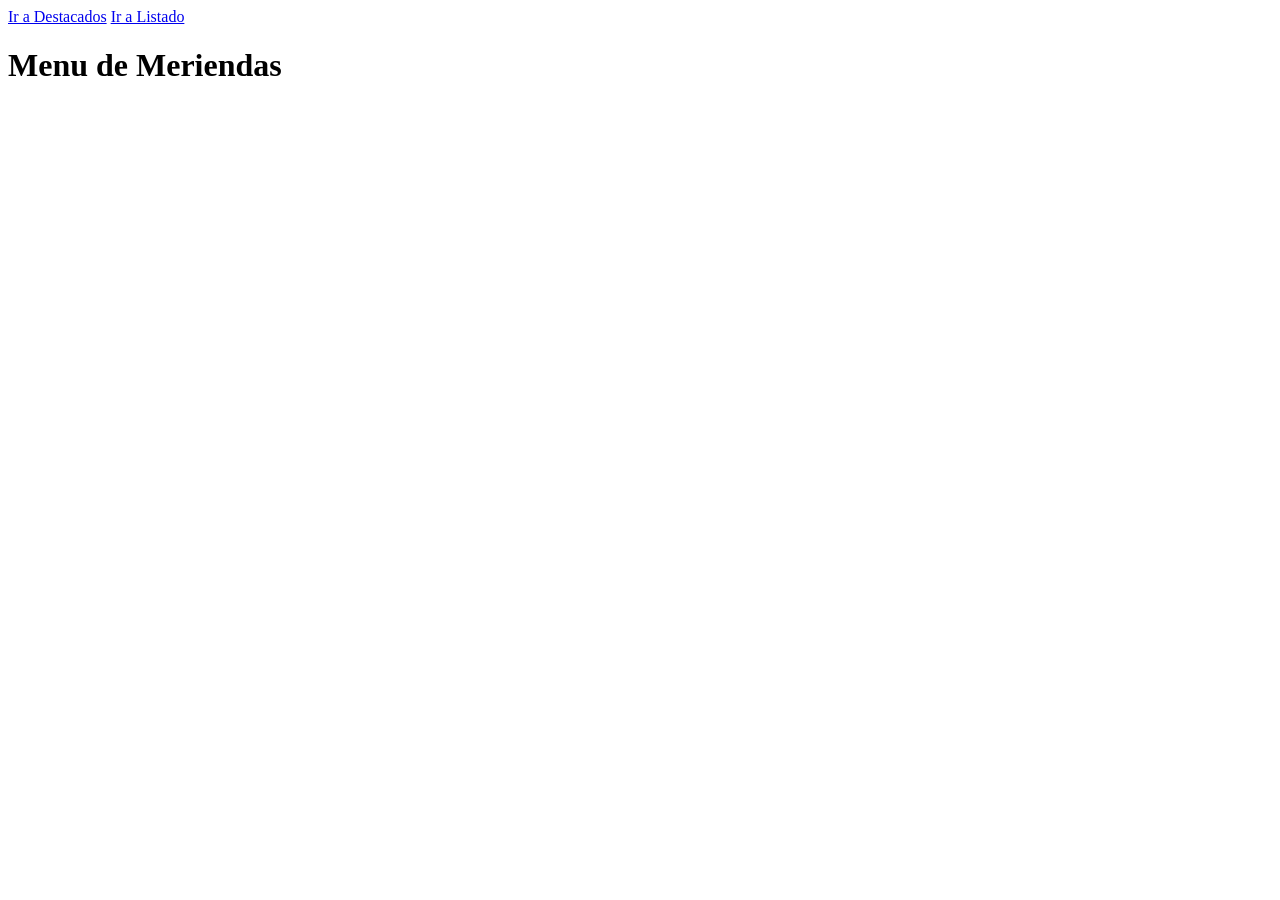
==== index.html @ 0103504d "Inicio: Estructura inicial del proyecto con 3 paginas HTML" ====
<!DOCTYPE html>
<html lang="en">
<head>
    <meta charset="UTF-8">
    <meta name="viewport" content="width=device-width, initial-scale=1.0">
    <title>Menu de Meriendas</title>
</head>
<body>
    <nav>
        <a href="destacados.html">Ir a Destacados</a>
        <a href="listado.html">Ir a Listado</a>
    </nav>

    <h1> Menu de Meriendas</h1>
</body>
</html>
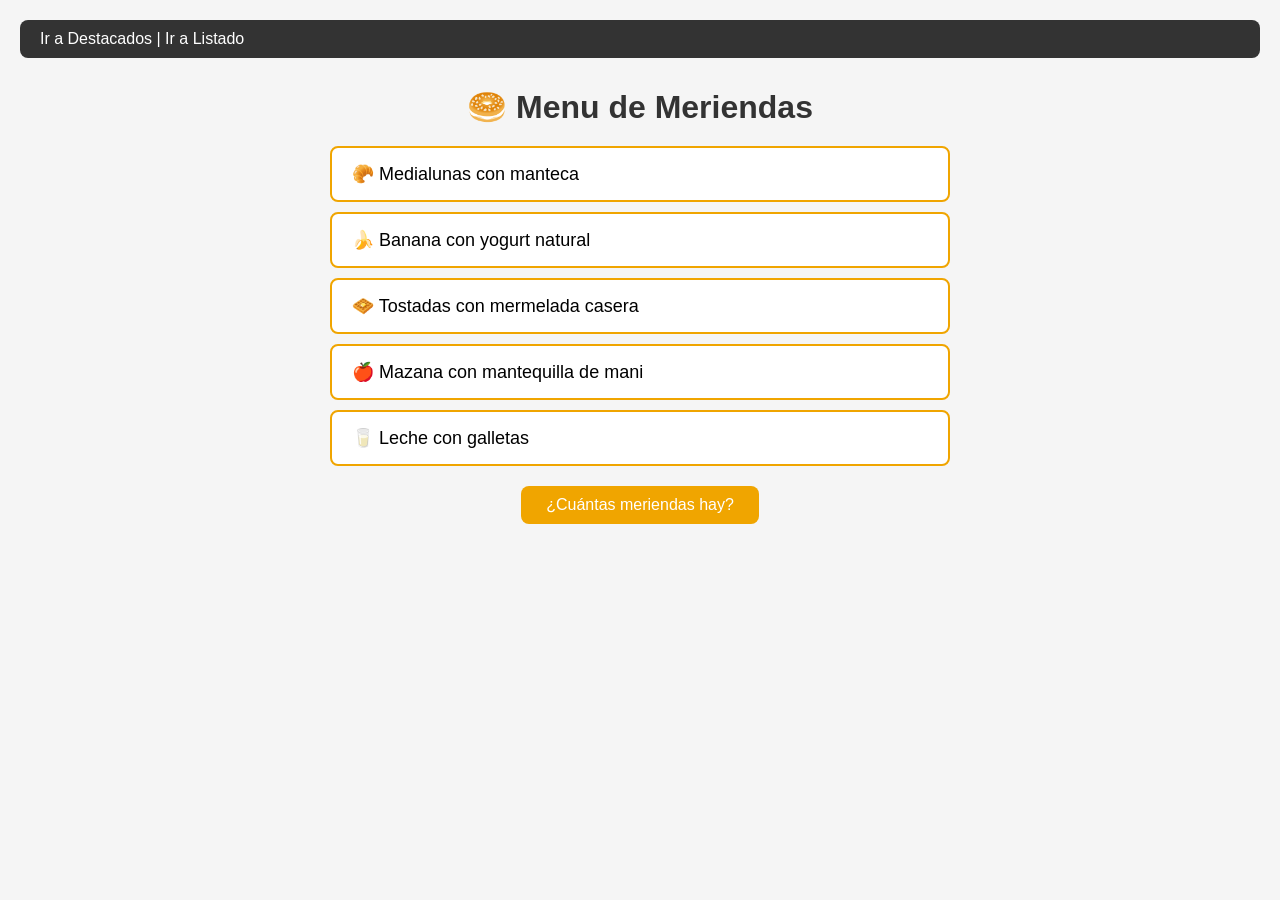
==== commit 1f992cbc: "funcionality: ejercicio 1 - lista de meriendas en index.html" ====
--- a/index.html
+++ b/index.html
@@ -1,16 +1,34 @@
 <!DOCTYPE html>
 <html lang="en">
 <head>
+    <link rel="stylesheet" href="css/styles.css">
     <meta charset="UTF-8">
     <meta name="viewport" content="width=device-width, initial-scale=1.0">
     <title>Menu de Meriendas</title>
 </head>
 <body>
     <nav>
-        <a href="destacados.html">Ir a Destacados</a>
+        <a href="destacados.html">Ir a Destacados |</a>
         <a href="listado.html">Ir a Listado</a>
     </nav>
 
-    <h1> Menu de Meriendas</h1>
+    <h1>🥯 Menu de Meriendas</h1>
+
+    <!--Aca insertaremos las tarjetas de meriendaa con JS-->
+    <div id="lista-merienda">
+
+        <!-- Prototipo de TARJETA - Hecha para poder realizar el CSS
+        <div class="merienda">
+            🥐 Medialunas de manteca.
+        </div>  -->
+        
+        </div>
+    <button id="boton-contar">¿Cuántas meriendas hay?</button>
+
+    <p id="resultado"></p>
+    
+
+
+<script src="js/index.js"></script>
 </body>
 </html>
--- a/css/styles.css
+++ b/css/styles.css
@@ -0,0 +1,72 @@
+/* Formateo General - Modelo de Caja */ 
+
+*{
+    box-sizing: border-box;
+    margin: 0;
+    padding: 0;
+}
+
+body{
+    font-family: Arial, Helvetica, sans-serif;
+    background-color: #f5f5f5;
+    padding: 20px;
+}
+
+nav{
+    background-color:#333;
+    padding: 10px 20px;
+    margin-bottom: 30px;
+    border-radius: 8px;
+}
+
+nav a {
+    color: white;
+    text-decoration: none;
+    margin-right: 20 px;
+    font-size: 16px;
+}
+
+/* animacion de subrayado al pasar el puntero */
+nav a:hover{
+    text-decoration: underline;
+}
+
+h1{
+    text-align: center;
+    margin-bottom: 20px;
+    color: #333;
+}
+
+.merienda{
+    background-color: white;
+    border: 2px solid #f0a500;
+    border-radius: 8px;
+    padding: 15px 20px;
+    margin: 10px auto;
+    width: 50%;
+    font-size: 18px;
+}
+
+button{
+    display: block;
+    margin: 20px auto;
+    padding: 10px 25px;
+    background-color: #f0a500;
+    color: white;
+    border: none;
+    border-radius: 8px;
+    font-size: 16px;
+    cursor: pointer;
+}
+
+button:hover{
+    background-color: #c98a00;
+}
+
+#resultado {
+    text-align: center;
+    font-size: 18px;
+    margin-top: 10px;
+    color: #333;
+    font-weight: bold;
+}
